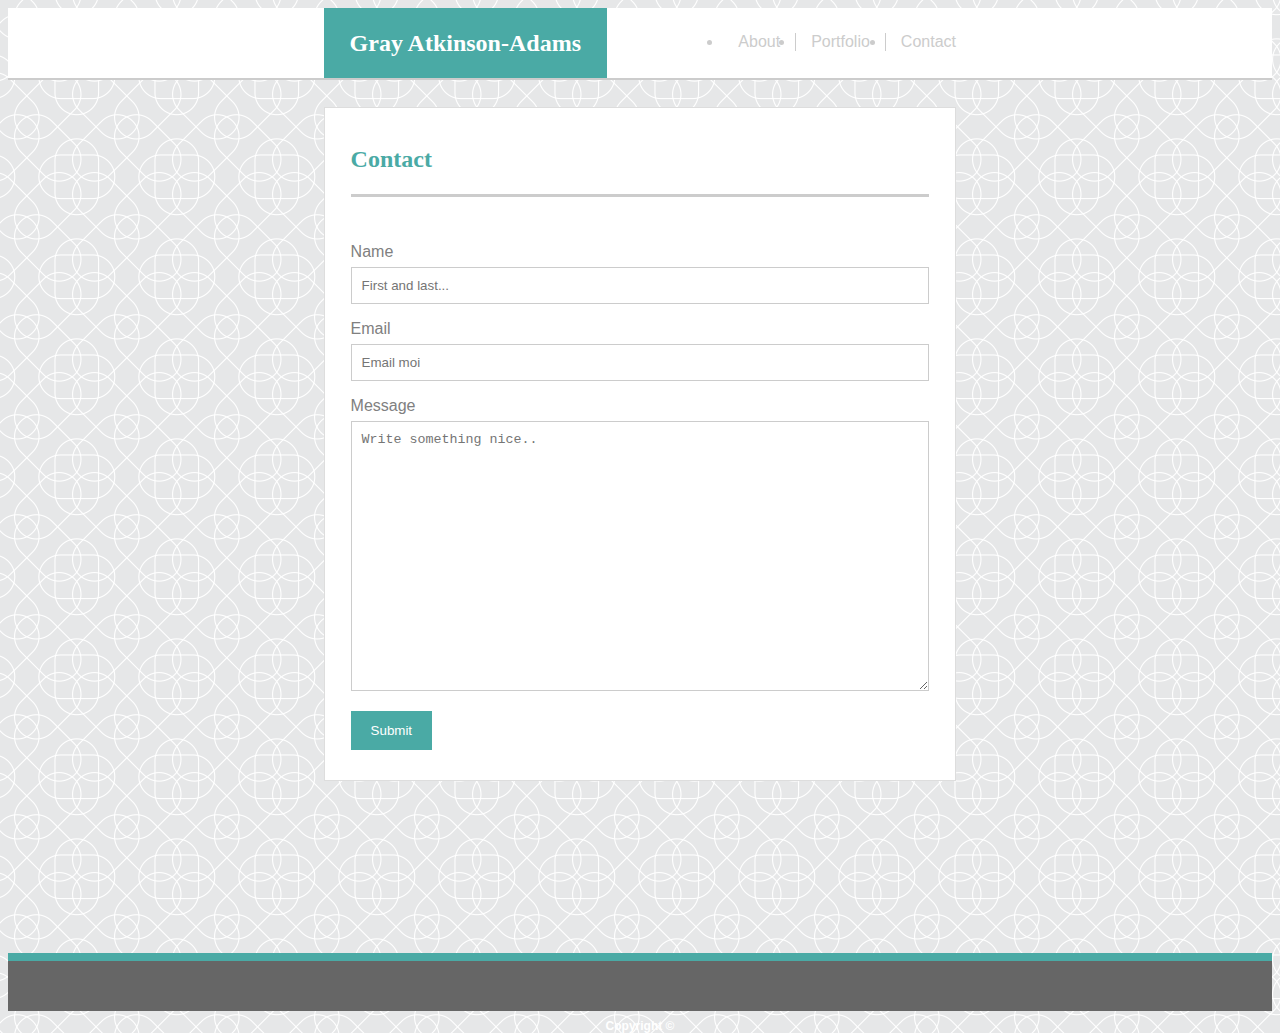
==== contact.html @ 97248d40 "copy and paste" ====
<!DOCTYPE html>
<html lang="en">

<head>
    <meta charset="UTF-8">
    <meta name="viewport" content="width=device-width, initial-scale=1.0">
    <meta http-equiv="X-UA-Compatible" content="ie=edge">
    <link rel="stylesheet" href="./Assets/CSS/reset.css" type="text/css">
    <link rel="stylesheet" href="./Assets/CSS/style.css" type="text/css">
    <title>Document</title>
</head>

<body>
    <div class="wrapper">
        <div class="nav">

            <span class="open-slide">
                <a href="#" onclick="openSlideMenu()">
                    <svg width="30" height="30">
                        <path d="M0,5 30,5" stroke="#cccccc" stroke-width="5" />
                        <path d="M0,14 30,14" stroke="#cccccc" stroke-width="5" />
                        <path d="M0,23 30,23" stroke="#cccccc" stroke-width="5" />
                    </svg>
                </a>
            </span>

            <div id="side-menu" class="side-nav">
                <a href="#" class="btn-close" onclick="closeSlideMenu()">&times;</a>
                <a href="./index.html">About</a>
                <a href="./portfolio.html">Portfolio</a>
                <a href="./contact.html">Contact</a>
            </div>
        </div>

        <header>
            <div>
                <h1>
                    Gray Atkinson-Adams
                </h1>
                <ul>
                    <li><a href="./index.html">About</a></li>
                    <li id="border"><a href="./portfolio.html">Portfolio</a></li>
                    <li id="contact"><a href="./contact.html">Contact</a></li>
                </ul>
            </div>
        </header>
        <section class="main-box">
            <h1>Contact</h1>
            <form class="form">
                <div>
                    <label for="fl-name">Name</label>
                    <input type="text" id="fl-name" name="name" placeholder="First and last..." required>
                </div>
                <div>
                    <label for="email">Email</label>
                    <input type="text" id="email" placeholder="Email moi" required>
                </div>
                <div>
                    <label for="msg">Message</label>
                    <textarea id="msg" name="message" placeholder="Write something nice.." required></textarea>
                </div>
                <div>
                    <input type="submit" value="Submit">
                </div>
            </form>
        </section>
    </div>
    <footer>
        <h6>Copyright &copy;</h6>
    </footer>

    <!-- javascript for side nav -->

    <script>
        function openSlideMenu() {
            document.getElementById('side-menu').style.width = '200px';
        }

        function closeSlideMenu() {
            document.getElementById('side-menu').style.width = '0';
        }
    </script>

</body>

</html>
---- Assets/CSS/style.css ----
html, body {
    height: 100%;
}

body {
    background-image: URL("../img/background.png");
    font-family: 'Arial', 'Helvetica Neue', Helvetica, sans-serif;
    position: relative;

}

/* styling for the header on all pages */

header {
    background: white;
    height: 70px;
    border-bottom: 2px solid #cccccc;
    position: relative;
    width: 100%;
}

header h1 {
    background: #4aaaa5;
    line-height: 70px;
    color: white;
    padding: 0 2vw;
    font-size: 1.5em;
    font-weight: bolder;
    height: 70px;
    position: absolute;
    top: 0;
    left: 0;
    margin: 0 25%;
   
}

h1, h2 {
    font-family: 'Georgia', Times, Times New Roman, serif;
}


/* styling for the nav bar on all pages */

ul {
    position: absolute;
    top: 0;
    right: 0;
    margin: 0 25%;
    /* height: 70px; */
    /* line-height: 70px; */
    padding-top: 25px;
}


ul li {
    color: #cccccc;
    padding: 0 15px;
    float: left;
    
}

a {
    color: #cccccc;
    text-decoration: none;


}

a:hover {
    color: gray;
}

#contact {
    padding-right: 0;
}


#border {
   
    border-left: 1px solid #cccccc;
    border-right: 1px solid #cccccc;
}





/* styling for the central content box on all pages */

.main-box {
    background: white;
    border: 1px solid #dddddd;
    margin: 0 25%;
    margin-top: 3vh;
    padding: 0 2vw;

}

.main-box h1 {
    color: #4aaaa5;
    font-size: 1.5em;
    font-weight: bolder;
    line-height: 70px;
    border-bottom: 3px solid #cccccc;

}



/* styling for the footer on all pages */

.wrapper {
    min-height: 100%;
    margin-bottom: -50px; 
    padding-bottom: 50px;
}

footer {
    background: #666666;
    position: relative;
    bottom: 0%;
    width: 100%;
    height: 50px;
    border-top: 8px solid #4aaaa5;
    margin-top: 5vh;
}

footer h6 {
    text-align: center;
    color: white;
    font-size: .75em;
    padding-top: 30px;
}



/* styling for the About Me page */

p {
    color: gray;
    line-height: 200%;
    padding-bottom: 10px;
  
}

.bio {
    padding: 30px 0;
}

.bio img {
    float: left;
    width: 150px;
    padding-right: 15px;

}



/* styling for the Contact page */


.form {
    padding: 30px 0;
}

input[type=text], select, textarea {
    width: 100%; 
    padding: 10px; 
    border: 1px solid #ccc; 
    box-sizing: border-box; /* Make sure that padding and width stays in place */
    margin-top: 6px; 
    margin-bottom: 16px; 
    resize: vertical; /* Allow the user to vertically resize the textarea (not horizontally) */
  }

 textarea {
      height: 30vh;
  }
  
  input[type=submit] {
      color: white;
      padding: 12px 20px;
      background-color: #4aaaa5;
      border: none;
      cursor: pointer;
  }

  label {
      color: gray;
  }



/* styling for the Portfolio page */

.portfolio-img {
    width: 66%;
    display: grid;
    grid-gap: 30px;
    grid-template-columns: repeat(2, 1fr);
    margin: 30px 0;
}

.card {

    background-position: center center;
    background-repeat: none;
    background-size: cover;
    height: 170px;
    width: 170px;

}

.card1 {    
    background-image: url("https://source.unsplash.com/random/170x500");
}

.card2 {    
    background-image: url("https://source.unsplash.com/random/170x501");
}

.card3 {    
    background-image: url("https://source.unsplash.com/random/170x502");
}

.card4 {    
    background-image: url("https://source.unsplash.com/random/170x503");
}

.card5 {    
    background-image: url("https://source.unsplash.com/random/170x504");
}



.card h2 {
    color: white;
    background-color: #4aaaa5;
    width: 100%;
    text-align: center;
    position: relative;
    top: 130px;
    line-height: 200%;
    font-size: 1em;
  
}

/* hamburger menu styling */

.nav {
    position: absolute;
    top: 20px;
    left: 20px;
    z-index: 1;
    padding: 5px;

}

.side-nav{
    height:100%;
    width:0;
    position:fixed;
    z-index:1;
    top:0;
    left:0;
    background-color:#4aaaa5;
    opacity:0.75;
    overflow-x: hidden;
    padding-top: 75px;
    transition: 0.5s;
}

.side-nav a {
    padding:10px 10px 10px 30px;
    text-decoration: none;
    font-size: 22px;
    color:white;
    display: block;
    transition: 0.5s;

}

.side-nav a:hover{
    color:rgb(157, 193, 202);

}

.side-nav .btn-close {
    position: absolute;
    top:0;
    right: 0;
    font-size: 36px;
    margin-left:50px;
    color: black;
}

/* media queries for the nav bar and side nav */

@media(max-width:1150px){

    ul {
        display:none;
    }

    header {
        position: relative;
        
    }

    .main-box {
        margin: 0 18%;
        margin-top: 3vh;
        padding: 0 2vw;

    }

    header h1 {
        white-space: nowrap;
        width: 60%;
        margin: 0 18%;
        text-align: center;
        font-size: 1em;

    }

    .portfolio-img {
        width: 60%;
        display: grid;
        grid-gap: 20px;
        grid-template-columns: 1fr;
        margin: 30px auto;
        position: relative;
    }
    
    .card {
        
        position: relative;
        width: 100%;
    }
    
    .bio {
        display: flex;
        flex-direction: column;
    }

    .bio img {
        display: block;
        clear: both;
        width: 200px;
        padding: 0;
        padding-bottom: 15px;
        margin: 0 auto;
    
    }

    .main-box h1 {
        text-align: center;
        font-size: 1em;
    }

}

@media(min-width:1150px){
    .open-slide {
        display: none;
    }

}
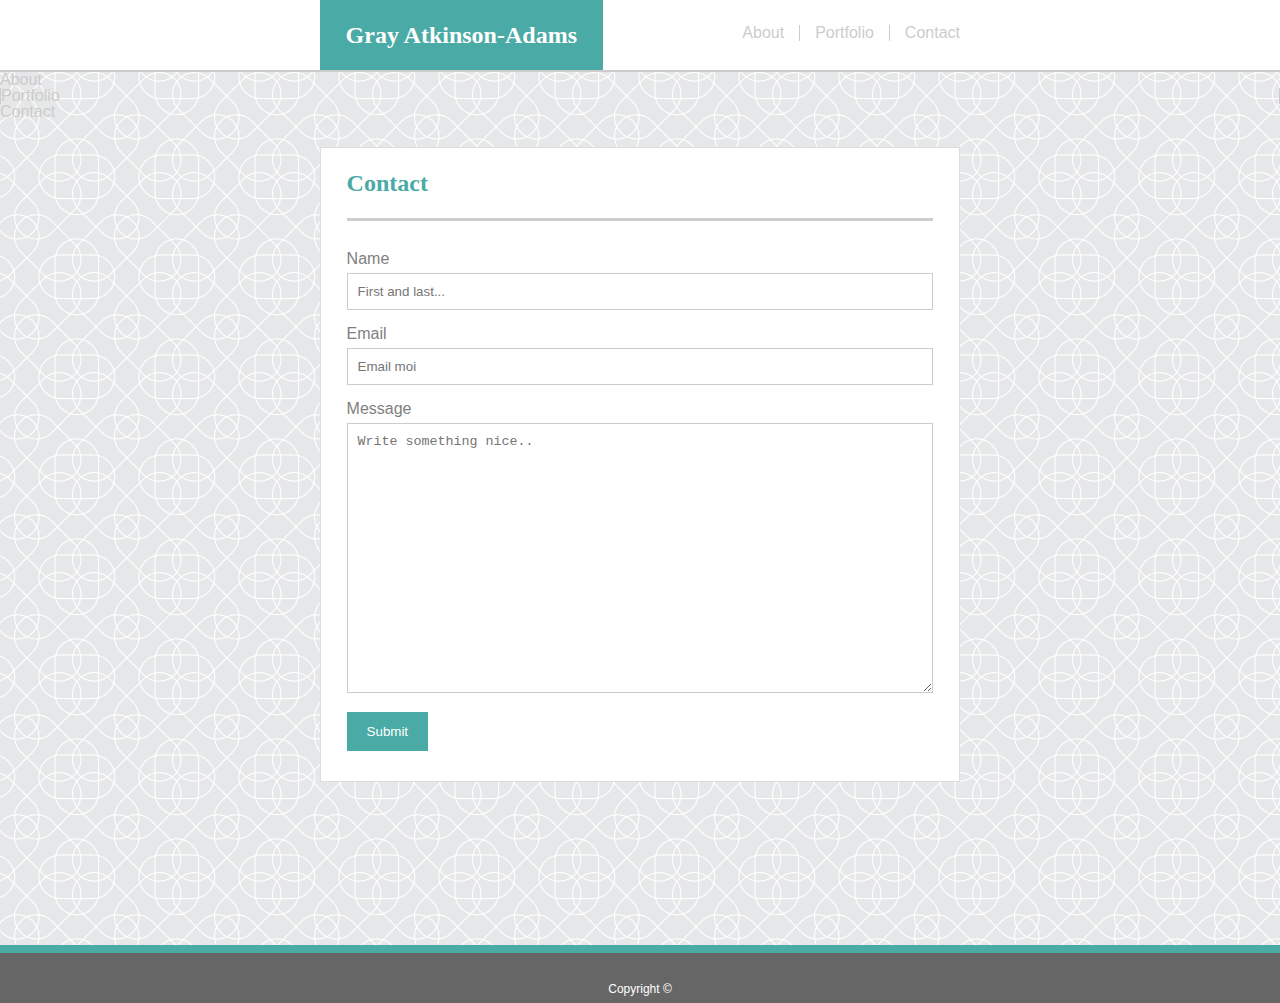
==== commit 2fcf77b4: "small media query done" ====
--- a/contact.html
+++ b/contact.html
@@ -12,38 +12,29 @@
 
 <body>
     <div class="wrapper">
-        <div class="nav">
-
-            <span class="open-slide">
-                <a href="#" onclick="openSlideMenu()">
-                    <svg width="30" height="30">
-                        <path d="M0,5 30,5" stroke="#cccccc" stroke-width="5" />
-                        <path d="M0,14 30,14" stroke="#cccccc" stroke-width="5" />
-                        <path d="M0,23 30,23" stroke="#cccccc" stroke-width="5" />
-                    </svg>
-                </a>
-            </span>
-
-            <div id="side-menu" class="side-nav">
-                <a href="#" class="btn-close" onclick="closeSlideMenu()">&times;</a>
-                <a href="./index.html">About</a>
-                <a href="./portfolio.html">Portfolio</a>
-                <a href="./contact.html">Contact</a>
-            </div>
-        </div>
-
+       
         <header>
             <div>
                 <h1>
                     Gray Atkinson-Adams
                 </h1>
-                <ul>
+                <ul id="header1">
                     <li><a href="./index.html">About</a></li>
                     <li id="border"><a href="./portfolio.html">Portfolio</a></li>
                     <li id="contact"><a href="./contact.html">Contact</a></li>
                 </ul>
+               
             </div>
         </header>
+
+        <div class="header2">
+            <ol id="header2">
+                <li><a href="./index.html">About</a></li>
+                <li id="border"><a href="./portfolio.html">Portfolio</a></li>
+                <li id="contact"><a href="./contact.html">Contact</a></li>
+            </ol>
+        </div>
+
         <section class="main-box">
             <h1>Contact</h1>
             <form class="form">
--- a/Assets/CSS/style.css
+++ b/Assets/CSS/style.css
@@ -296,28 +296,57 @@
 
 /* media queries for the nav bar and side nav */
 
-@media(max-width:1150px){
+@media(max-width:640px){
 
     ul {
         display:none;
     }
 
+    ol {
+        margin: 0 auto;
+        padding-top: 12px;
+    }
+
+    ol li {
+        color: #cccccc;
+        padding: 0 15px;
+        display: inline-block;
+
+    }
+
+
     header {
+        background: white;
+        height: 70px;
+        border-bottom: none;
         position: relative;
-        
-    }
+        width: 100%;
+    }
+    
+    .header2 {
+        height: 40px;
+        background: white;
+        text-align: center;
+        border-bottom: 2px solid #cccccc;
+        color: #cccccc;
+    }
+
+    /* #header1 {
+        display: none;
+    } */
+
 
     .main-box {
-        margin: 0 18%;
+        margin: 0 3%;
         margin-top: 3vh;
-        padding: 0 2vw;
+        padding: 0 20px;
 
     }
 
     header h1 {
         white-space: nowrap;
-        width: 60%;
-        margin: 0 18%;
+        width: 100%;
+        margin: 0;
         text-align: center;
         font-size: 1em;
 
@@ -354,15 +383,9 @@
     }
 
     .main-box h1 {
-        text-align: center;
+        text-align: left;
         font-size: 1em;
     }
 
 }
 
-@media(min-width:1150px){
-    .open-slide {
-        display: none;
-    }
-
-}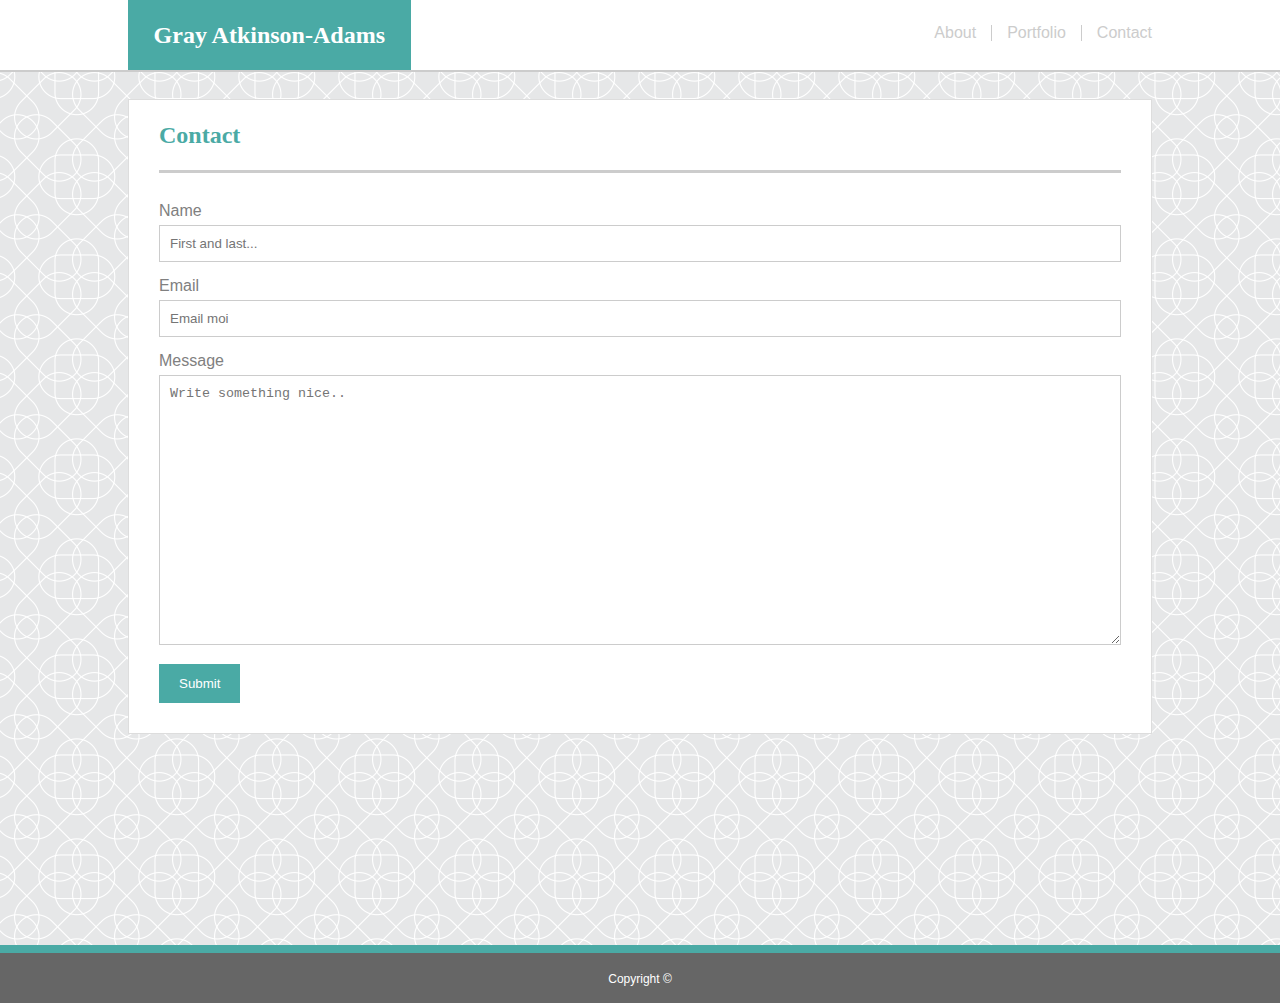
==== commit 64434a10: "finished big breakpoint" ====
--- a/contact.html
+++ b/contact.html
@@ -60,18 +60,6 @@
         <h6>Copyright &copy;</h6>
     </footer>
 
-    <!-- javascript for side nav -->
-
-    <script>
-        function openSlideMenu() {
-            document.getElementById('side-menu').style.width = '200px';
-        }
-
-        function closeSlideMenu() {
-            document.getElementById('side-menu').style.width = '0';
-        }
-    </script>
-
 </body>
 
 </html>--- a/Assets/CSS/style.css
+++ b/Assets/CSS/style.css
@@ -41,6 +41,10 @@
 
 /* styling for the nav bar on all pages */
 
+ol li {
+    display: none;
+}
+
 ul {
     position: absolute;
     top: 0;
@@ -129,7 +133,8 @@
     text-align: center;
     color: white;
     font-size: .75em;
-    padding-top: 30px;
+    padding-top: 20px;
+
 }
 
 
@@ -245,58 +250,11 @@
   
 }
 
-/* hamburger menu styling */
-
-.nav {
-    position: absolute;
-    top: 20px;
-    left: 20px;
-    z-index: 1;
-    padding: 5px;
-
-}
-
-.side-nav{
-    height:100%;
-    width:0;
-    position:fixed;
-    z-index:1;
-    top:0;
-    left:0;
-    background-color:#4aaaa5;
-    opacity:0.75;
-    overflow-x: hidden;
-    padding-top: 75px;
-    transition: 0.5s;
-}
-
-.side-nav a {
-    padding:10px 10px 10px 30px;
-    text-decoration: none;
-    font-size: 22px;
-    color:white;
-    display: block;
-    transition: 0.5s;
-
-}
-
-.side-nav a:hover{
-    color:rgb(157, 193, 202);
-
-}
-
-.side-nav .btn-close {
-    position: absolute;
-    top:0;
-    right: 0;
-    font-size: 36px;
-    margin-left:50px;
-    color: black;
-}
+
 
 /* media queries for the nav bar and side nav */
 
-@media(max-width:640px){
+@media only screen and (max-width:640px){
 
     ul {
         display:none;
@@ -331,11 +289,6 @@
         color: #cccccc;
     }
 
-    /* #header1 {
-        display: none;
-    } */
-
-
     .main-box {
         margin: 0 3%;
         margin-top: 3vh;
@@ -348,7 +301,7 @@
         width: 100%;
         margin: 0;
         text-align: center;
-        font-size: 1em;
+        font-size: 1.5em;
 
     }
 
@@ -384,8 +337,49 @@
 
     .main-box h1 {
         text-align: left;
-        font-size: 1em;
-    }
-
-}
-
+        font-size: 1.3em;
+    }
+
+}
+
+@media (min-width: 641px) and (max-width: 768px) {
+
+        header h1 {
+            margin-right: 5%;
+            margin-left: 5%;
+        }
+
+        .main-box {
+            margin-right: 5%;
+            margin-left: 5%;
+        } 
+
+        ul {
+            margin-right: 5%;
+        }
+
+        .main-box {
+            padding-right: 30px;
+            padding-left: 30px;
+        }
+
+  }
+
+  @media (min-width: 769px) {
+
+    .main-box {
+
+        margin: 0 10%;
+        margin-top: 3vh;
+        padding: 0 30px;
+    
+    }
+
+    header h1 {
+        margin-left: 10%;
+    }
+    
+    ul {
+        margin-right: 10%;
+    }
+}
